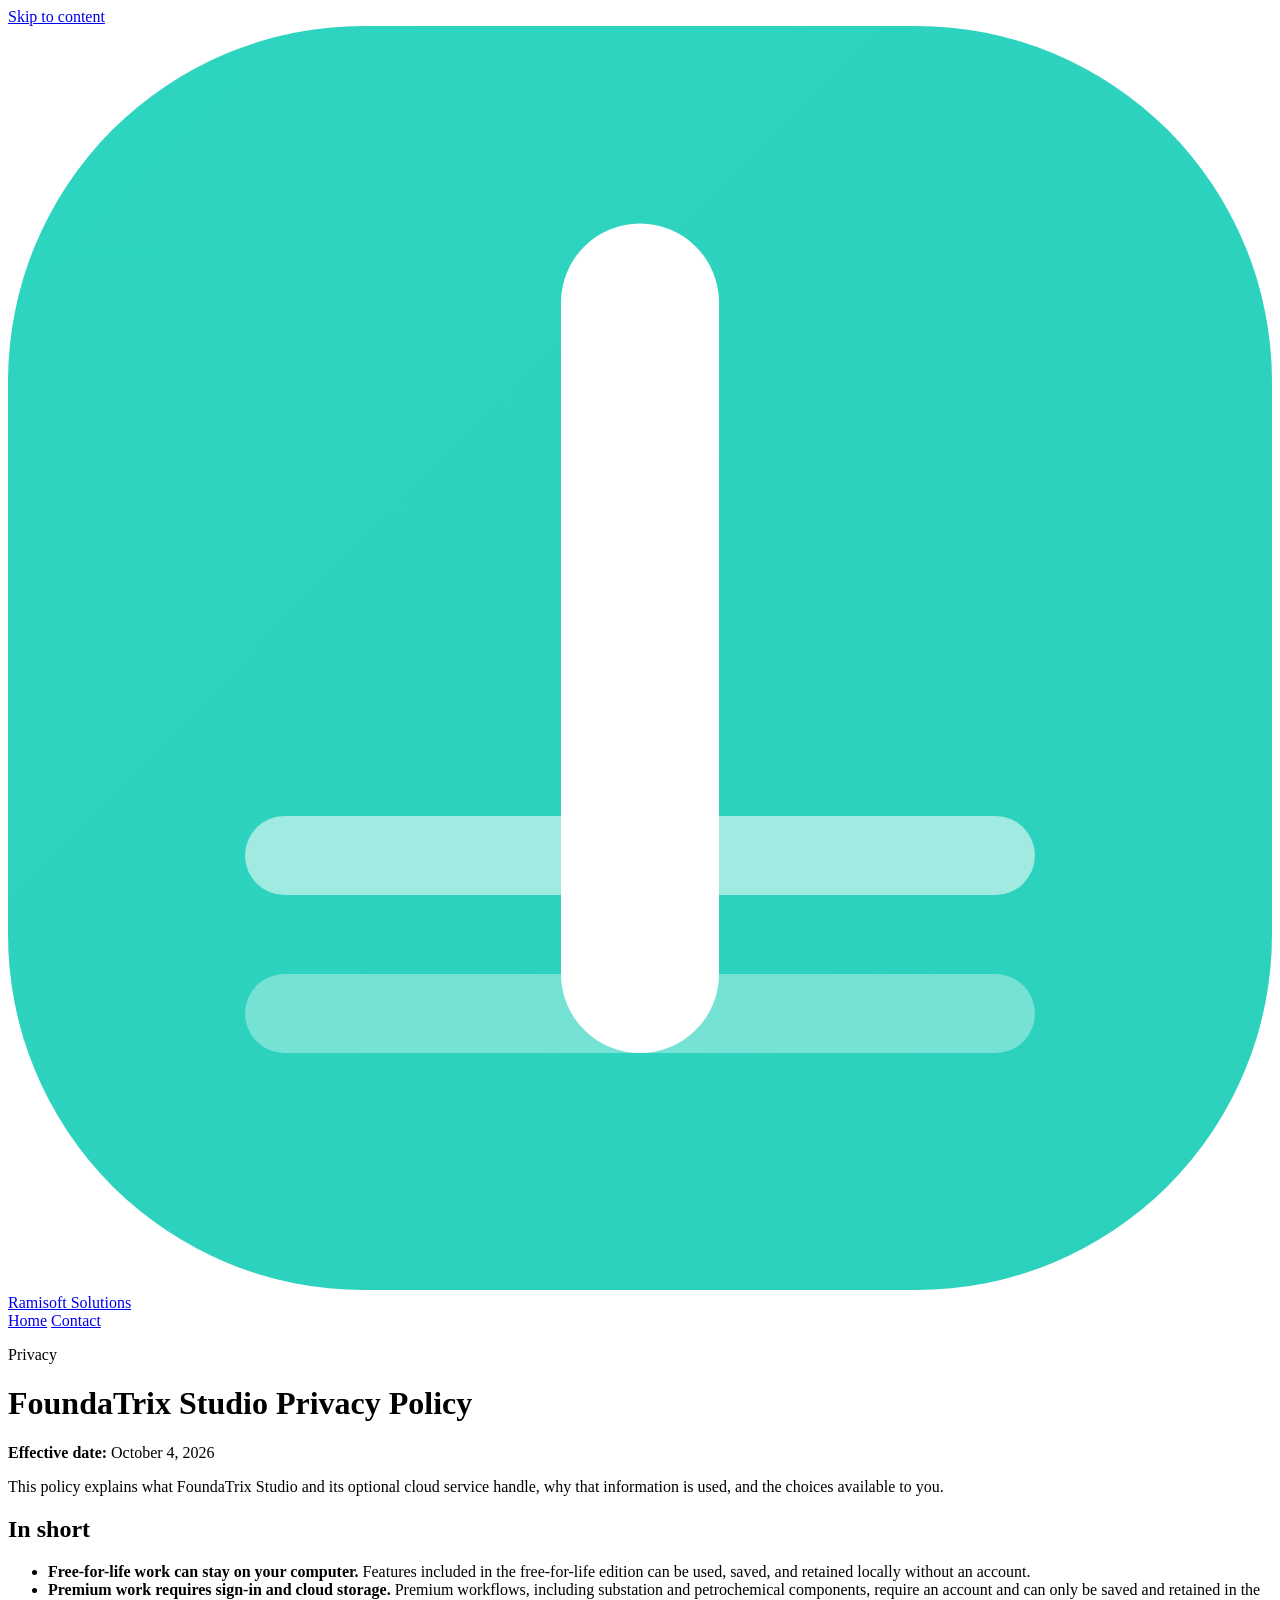
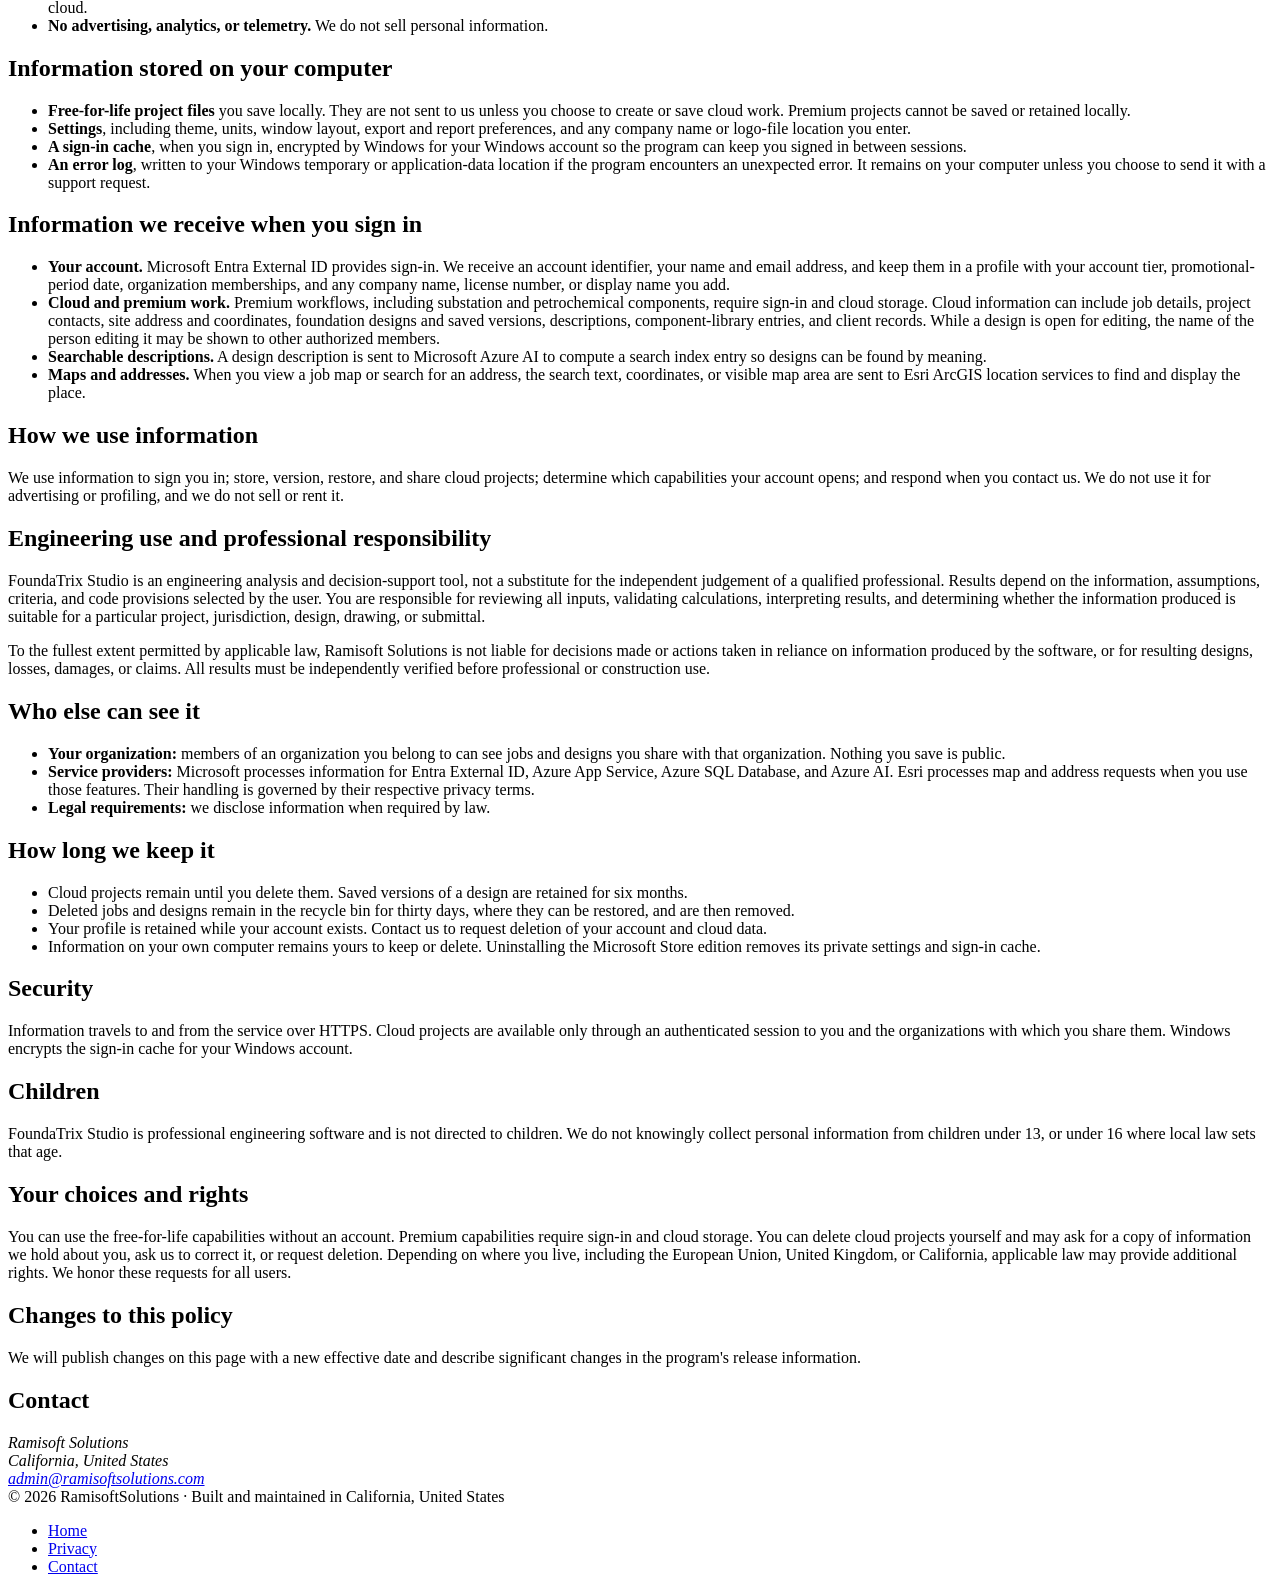
==== src/privacy/index.html @ 975eb9cc "Add FoundaTrix Studio privacy policy" ====
<!doctype html>
<html lang="en">
<head>
<meta charset="utf-8" />
<meta name="viewport" content="width=device-width, initial-scale=1" />
<title>FoundaTrix Studio Privacy Policy — Ramisoft Solutions</title>
<meta name="description" content="Privacy policy for FoundaTrix Studio, including local files, optional sign-in, cloud projects, maps, retention, and privacy rights." />
<meta property="og:type" content="website" />
<meta property="og:title" content="FoundaTrix Studio Privacy Policy" />
<meta property="og:description" content="How FoundaTrix Studio and its optional cloud service handle information." />
<meta property="og:url" content="https://www.ramisoftsolutions.com/privacy/" />
<meta name="theme-color" content="#0a0f1c" />
<link rel="icon" href="/favicon.svg" type="image/svg+xml" />
<link rel="stylesheet" href="/styles.css" />
</head>
<body>

<a class="visually-hidden" href="#main">Skip to content</a>

<header class="nav">
  <div class="container nav__inner">
    <a class="brand" href="/">
      <svg class="brand-mark" viewBox="0 0 32 32" role="img" aria-label="Ramisoft Solutions">
        <defs>
          <linearGradient id="privacyBrandGradient" x1="0" y1="0" x2="32" y2="32">
            <stop offset="0" stop-color="#2dd4bf" />
            <stop offset="1" stop-color="#0f766e" />
          </linearGradient>
        </defs>
        <rect width="32" height="32" rx="9" fill="url(#privacyBrandGradient)" />
        <rect x="14" y="5" width="4" height="21" rx="2" fill="#ffffff" />
        <rect x="6" y="20" width="20" height="2" rx="1" fill="#ffffff" opacity="0.55" />
        <rect x="6" y="24" width="20" height="2" rx="1" fill="#ffffff" opacity="0.35" />
      </svg>
      <span>Ramisoft Solutions</span>
    </a>
    <div class="nav__actions">
      <a class="btn btn--ghost btn--sm" href="/">Home</a>
      <a class="btn btn--primary btn--sm" href="mailto:admin@ramisoftsolutions.com">Contact</a>
    </div>
  </div>
</header>

<main id="main" class="legal-page">
  <div class="container legal-layout">
    <header class="legal-header">
      <p class="eyebrow">Privacy</p>
      <h1>FoundaTrix Studio Privacy Policy</h1>
      <p class="legal-effective"><strong>Effective date:</strong> October 4, 2026</p>
      <p class="lead">This policy explains what FoundaTrix Studio and its optional cloud service handle, why that information is used, and the choices available to you.</p>
    </header>

    <article class="legal-document">
      <section aria-labelledby="summary">
        <h2 id="summary">In short</h2>
        <ul>
          <li><strong>Free-for-life work can stay on your computer.</strong> Features included in the free-for-life edition can be used, saved, and retained locally without an account.</li>
          <li><strong>Premium work requires sign-in and cloud storage.</strong> Premium workflows, including substation and petrochemical components, require an account and can only be saved and retained in the cloud.</li>
          <li><strong>No advertising, analytics, or telemetry.</strong> We do not sell personal information.</li>
        </ul>
      </section>

      <section aria-labelledby="local-information">
        <h2 id="local-information">Information stored on your computer</h2>
        <ul>
          <li><strong>Free-for-life project files</strong> you save locally. They are not sent to us unless you choose to create or save cloud work. Premium projects cannot be saved or retained locally.</li>
          <li><strong>Settings</strong>, including theme, units, window layout, export and report preferences, and any company name or logo-file location you enter.</li>
          <li><strong>A sign-in cache</strong>, when you sign in, encrypted by Windows for your Windows account so the program can keep you signed in between sessions.</li>
          <li><strong>An error log</strong>, written to your Windows temporary or application-data location if the program encounters an unexpected error. It remains on your computer unless you choose to send it with a support request.</li>
        </ul>
      </section>

      <section aria-labelledby="cloud-information">
        <h2 id="cloud-information">Information we receive when you sign in</h2>
        <ul>
          <li><strong>Your account.</strong> Microsoft Entra External ID provides sign-in. We receive an account identifier, your name and email address, and keep them in a profile with your account tier, promotional-period date, organization memberships, and any company name, license number, or display name you add.</li>
          <li><strong>Cloud and premium work.</strong> Premium workflows, including substation and petrochemical components, require sign-in and cloud storage. Cloud information can include job details, project contacts, site address and coordinates, foundation designs and saved versions, descriptions, component-library entries, and client records. While a design is open for editing, the name of the person editing it may be shown to other authorized members.</li>
          <li><strong>Searchable descriptions.</strong> A design description is sent to Microsoft Azure AI to compute a search index entry so designs can be found by meaning.</li>
          <li><strong>Maps and addresses.</strong> When you view a job map or search for an address, the search text, coordinates, or visible map area are sent to Esri ArcGIS location services to find and display the place.</li>
        </ul>
      </section>

      <section aria-labelledby="use">
        <h2 id="use">How we use information</h2>
        <p>We use information to sign you in; store, version, restore, and share cloud projects; determine which capabilities your account opens; and respond when you contact us. We do not use it for advertising or profiling, and we do not sell or rent it.</p>
      </section>

      <section aria-labelledby="engineering-responsibility">
        <h2 id="engineering-responsibility">Engineering use and professional responsibility</h2>
        <p>FoundaTrix Studio is an engineering analysis and decision-support tool, not a substitute for the independent judgement of a qualified professional. Results depend on the information, assumptions, criteria, and code provisions selected by the user. You are responsible for reviewing all inputs, validating calculations, interpreting results, and determining whether the information produced is suitable for a particular project, jurisdiction, design, drawing, or submittal.</p>
        <p>To the fullest extent permitted by applicable law, Ramisoft Solutions is not liable for decisions made or actions taken in reliance on information produced by the software, or for resulting designs, losses, damages, or claims. All results must be independently verified before professional or construction use.</p>
      </section>

      <section aria-labelledby="sharing">
        <h2 id="sharing">Who else can see it</h2>
        <ul>
          <li><strong>Your organization:</strong> members of an organization you belong to can see jobs and designs you share with that organization. Nothing you save is public.</li>
          <li><strong>Service providers:</strong> Microsoft processes information for Entra External ID, Azure App Service, Azure SQL Database, and Azure AI. Esri processes map and address requests when you use those features. Their handling is governed by their respective privacy terms.</li>
          <li><strong>Legal requirements:</strong> we disclose information when required by law.</li>
        </ul>
      </section>

      <section aria-labelledby="retention">
        <h2 id="retention">How long we keep it</h2>
        <ul>
          <li>Cloud projects remain until you delete them. Saved versions of a design are retained for six months.</li>
          <li>Deleted jobs and designs remain in the recycle bin for thirty days, where they can be restored, and are then removed.</li>
          <li>Your profile is retained while your account exists. Contact us to request deletion of your account and cloud data.</li>
          <li>Information on your own computer remains yours to keep or delete. Uninstalling the Microsoft Store edition removes its private settings and sign-in cache.</li>
        </ul>
      </section>

      <section aria-labelledby="security">
        <h2 id="security">Security</h2>
        <p>Information travels to and from the service over HTTPS. Cloud projects are available only through an authenticated session to you and the organizations with which you share them. Windows encrypts the sign-in cache for your Windows account.</p>
      </section>

      <section aria-labelledby="children">
        <h2 id="children">Children</h2>
        <p>FoundaTrix Studio is professional engineering software and is not directed to children. We do not knowingly collect personal information from children under 13, or under 16 where local law sets that age.</p>
      </section>

      <section aria-labelledby="rights">
        <h2 id="rights">Your choices and rights</h2>
        <p>You can use the free-for-life capabilities without an account. Premium capabilities require sign-in and cloud storage. You can delete cloud projects yourself and may ask for a copy of information we hold about you, ask us to correct it, or request deletion. Depending on where you live, including the European Union, United Kingdom, or California, applicable law may provide additional rights. We honor these requests for all users.</p>
      </section>

      <section aria-labelledby="changes">
        <h2 id="changes">Changes to this policy</h2>
        <p>We will publish changes on this page with a new effective date and describe significant changes in the program's release information.</p>
      </section>

      <section aria-labelledby="contact">
        <h2 id="contact">Contact</h2>
        <address>
          Ramisoft Solutions<br />
          California, United States<br />
          <a href="mailto:admin@ramisoftsolutions.com">admin@ramisoftsolutions.com</a>
        </address>
      </section>
    </article>
  </div>
</main>

<footer>
  <div class="container footer__inner">
    <span>&copy; 2026 RamisoftSolutions &middot; Built and maintained in California, United States</span>
    <ul class="footer__links">
      <li><a href="/">Home</a></li>
      <li><a href="/privacy/" aria-current="page">Privacy</a></li>
      <li><a href="mailto:admin@ramisoftsolutions.com">Contact</a></li>
    </ul>
  </div>
</footer>

</body>
</html>
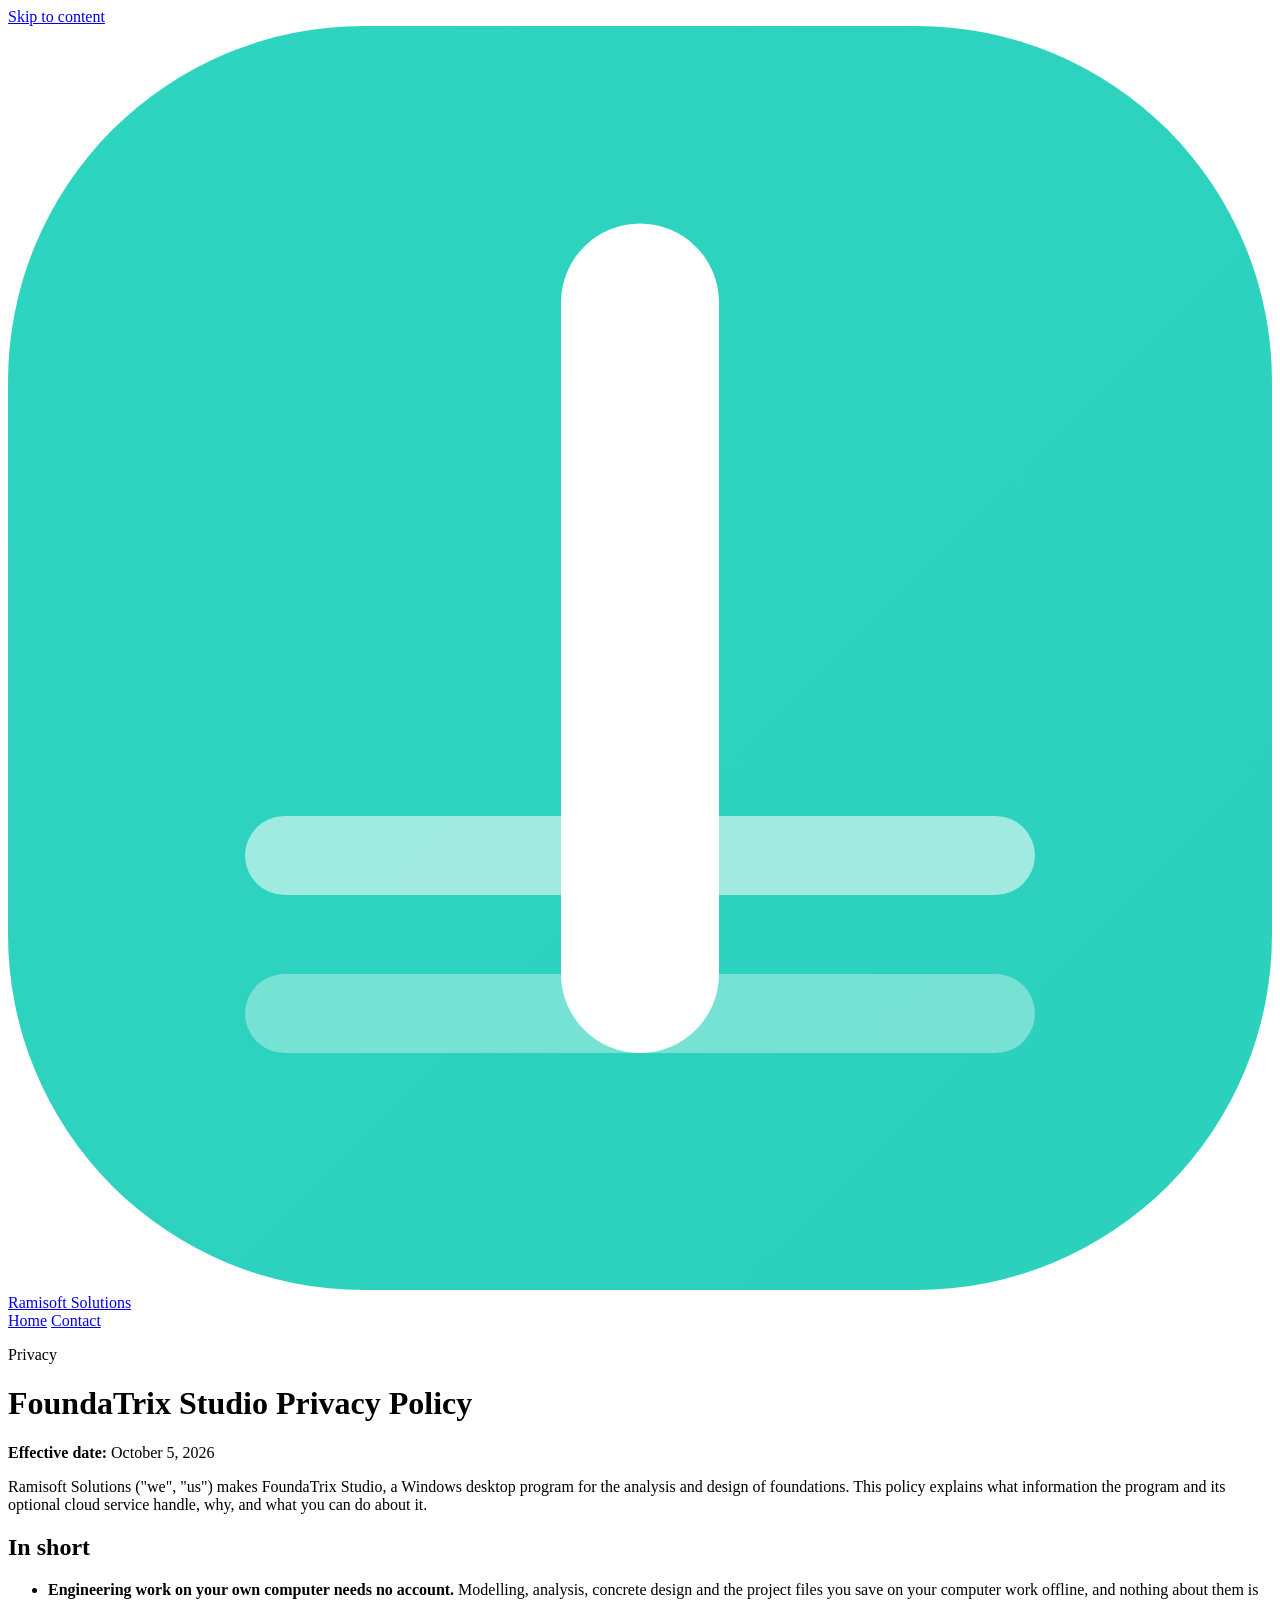
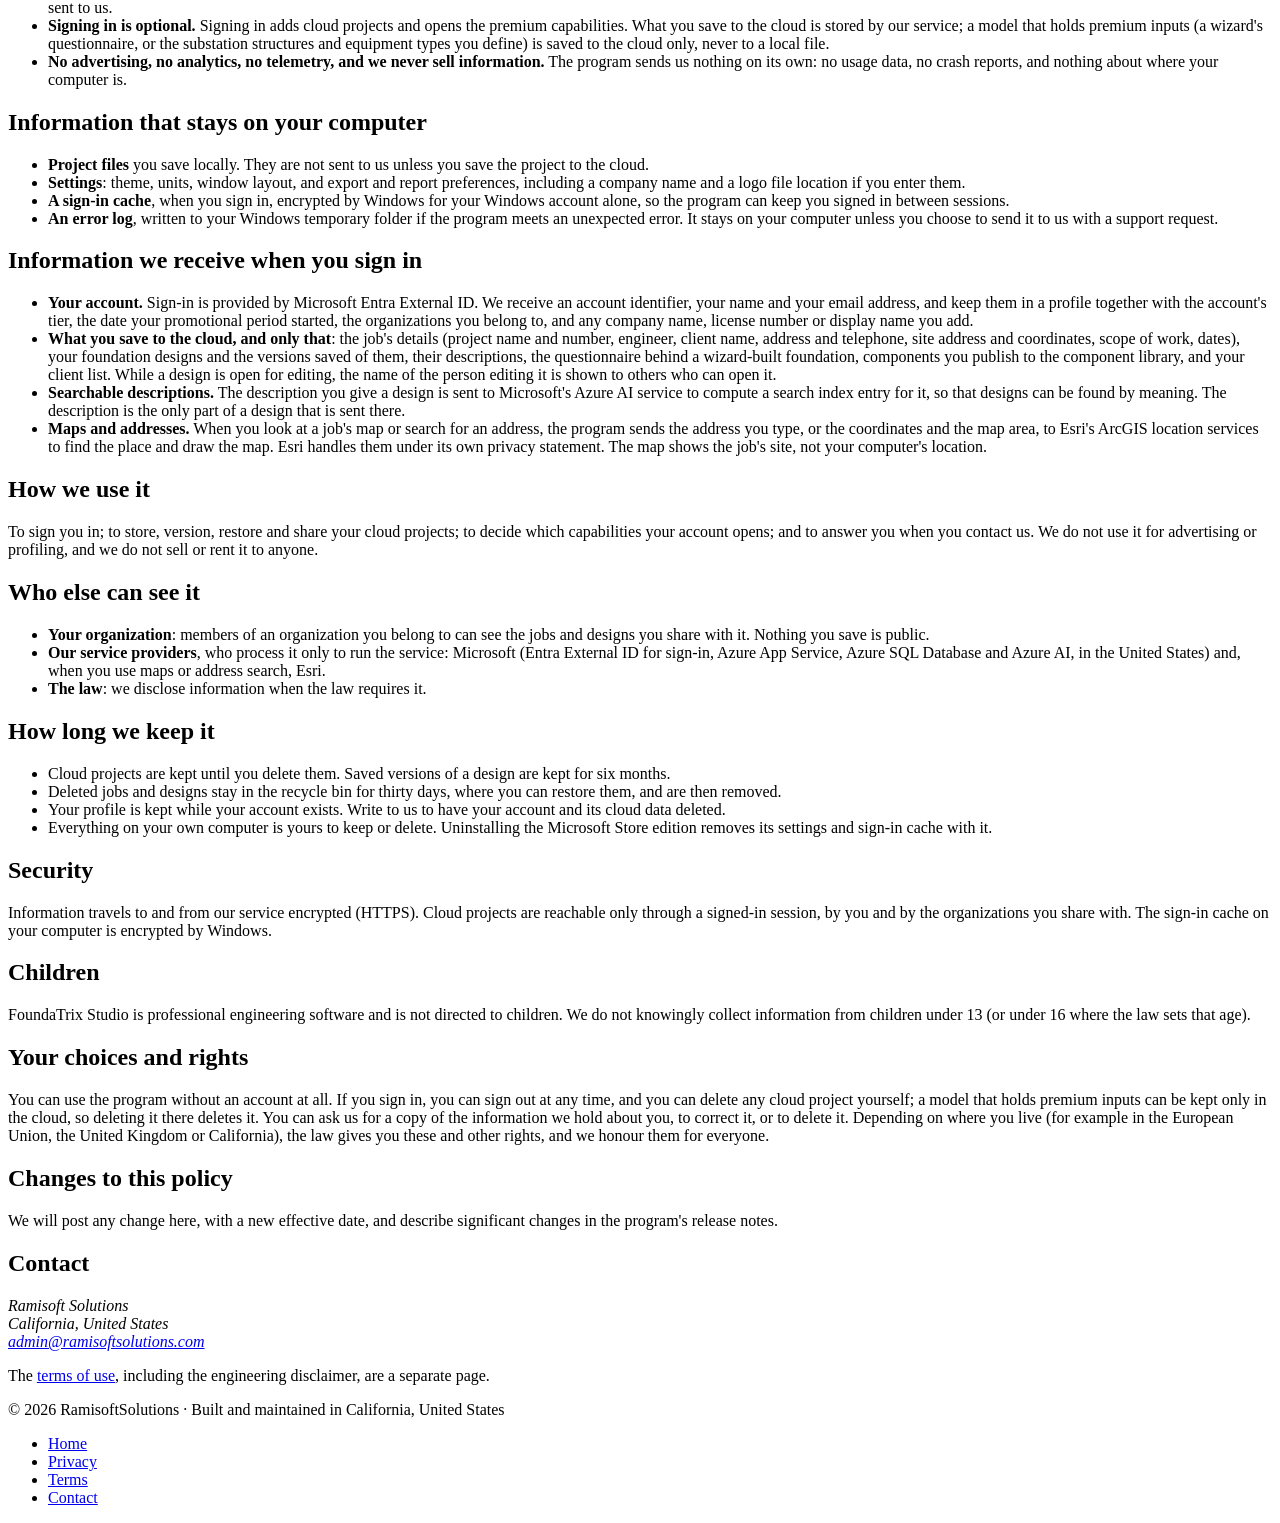
==== commit f89d360a: "Privacy policy 1.113 and terms of use" ====
--- a/src/privacy/index.html
+++ b/src/privacy/index.html
@@ -4,7 +4,7 @@
 <meta charset="utf-8" />
 <meta name="viewport" content="width=device-width, initial-scale=1" />
 <title>FoundaTrix Studio Privacy Policy — Ramisoft Solutions</title>
-<meta name="description" content="Privacy policy for FoundaTrix Studio, including local files, optional sign-in, cloud projects, maps, retention, and privacy rights." />
+<meta name="description" content="Privacy policy for FoundaTrix Studio: what stays on your computer, what the cloud receives when you sign in, maps, retention, and your rights." />
 <meta property="og:type" content="website" />
 <meta property="og:title" content="FoundaTrix Studio Privacy Policy" />
 <meta property="og:description" content="How FoundaTrix Studio and its optional cloud service handle information." />
@@ -46,88 +46,82 @@
     <header class="legal-header">
       <p class="eyebrow">Privacy</p>
       <h1>FoundaTrix Studio Privacy Policy</h1>
-      <p class="legal-effective"><strong>Effective date:</strong> October 4, 2026</p>
-      <p class="lead">This policy explains what FoundaTrix Studio and its optional cloud service handle, why that information is used, and the choices available to you.</p>
+      <p class="legal-effective"><strong>Effective date:</strong> October 5, 2026</p>
+      <p class="lead">Ramisoft Solutions ("we", "us") makes FoundaTrix Studio, a Windows desktop program for the analysis and design of foundations. This policy explains what information the program and its optional cloud service handle, why, and what you can do about it.</p>
     </header>
 
     <article class="legal-document">
       <section aria-labelledby="summary">
         <h2 id="summary">In short</h2>
         <ul>
-          <li><strong>Free-for-life work can stay on your computer.</strong> Features included in the free-for-life edition can be used, saved, and retained locally without an account.</li>
-          <li><strong>Premium work requires sign-in and cloud storage.</strong> Premium workflows, including substation and petrochemical components, require an account and can only be saved and retained in the cloud.</li>
-          <li><strong>No advertising, analytics, or telemetry.</strong> We do not sell personal information.</li>
+          <li><strong>Engineering work on your own computer needs no account.</strong> Modelling, analysis, concrete design and the project files you save on your computer work offline, and nothing about them is sent to us.</li>
+          <li><strong>Signing in is optional.</strong> Signing in adds cloud projects and opens the premium capabilities. What you save to the cloud is stored by our service; a model that holds premium inputs (a wizard's questionnaire, or the substation structures and equipment types you define) is saved to the cloud only, never to a local file.</li>
+          <li><strong>No advertising, no analytics, no telemetry, and we never sell information.</strong> The program sends us nothing on its own: no usage data, no crash reports, and nothing about where your computer is.</li>
         </ul>
       </section>
 
       <section aria-labelledby="local-information">
-        <h2 id="local-information">Information stored on your computer</h2>
+        <h2 id="local-information">Information that stays on your computer</h2>
         <ul>
-          <li><strong>Free-for-life project files</strong> you save locally. They are not sent to us unless you choose to create or save cloud work. Premium projects cannot be saved or retained locally.</li>
-          <li><strong>Settings</strong>, including theme, units, window layout, export and report preferences, and any company name or logo-file location you enter.</li>
-          <li><strong>A sign-in cache</strong>, when you sign in, encrypted by Windows for your Windows account so the program can keep you signed in between sessions.</li>
-          <li><strong>An error log</strong>, written to your Windows temporary or application-data location if the program encounters an unexpected error. It remains on your computer unless you choose to send it with a support request.</li>
+          <li><strong>Project files</strong> you save locally. They are not sent to us unless you save the project to the cloud.</li>
+          <li><strong>Settings</strong>: theme, units, window layout, and export and report preferences, including a company name and a logo file location if you enter them.</li>
+          <li><strong>A sign-in cache</strong>, when you sign in, encrypted by Windows for your Windows account alone, so the program can keep you signed in between sessions.</li>
+          <li><strong>An error log</strong>, written to your Windows temporary folder if the program meets an unexpected error. It stays on your computer unless you choose to send it to us with a support request.</li>
         </ul>
       </section>
 
       <section aria-labelledby="cloud-information">
         <h2 id="cloud-information">Information we receive when you sign in</h2>
         <ul>
-          <li><strong>Your account.</strong> Microsoft Entra External ID provides sign-in. We receive an account identifier, your name and email address, and keep them in a profile with your account tier, promotional-period date, organization memberships, and any company name, license number, or display name you add.</li>
-          <li><strong>Cloud and premium work.</strong> Premium workflows, including substation and petrochemical components, require sign-in and cloud storage. Cloud information can include job details, project contacts, site address and coordinates, foundation designs and saved versions, descriptions, component-library entries, and client records. While a design is open for editing, the name of the person editing it may be shown to other authorized members.</li>
-          <li><strong>Searchable descriptions.</strong> A design description is sent to Microsoft Azure AI to compute a search index entry so designs can be found by meaning.</li>
-          <li><strong>Maps and addresses.</strong> When you view a job map or search for an address, the search text, coordinates, or visible map area are sent to Esri ArcGIS location services to find and display the place.</li>
+          <li><strong>Your account.</strong> Sign-in is provided by Microsoft Entra External ID. We receive an account identifier, your name and your email address, and keep them in a profile together with the account's tier, the date your promotional period started, the organizations you belong to, and any company name, license number or display name you add.</li>
+          <li><strong>What you save to the cloud, and only that</strong>: the job's details (project name and number, engineer, client name, address and telephone, site address and coordinates, scope of work, dates), your foundation designs and the versions saved of them, their descriptions, the questionnaire behind a wizard-built foundation, components you publish to the component library, and your client list. While a design is open for editing, the name of the person editing it is shown to others who can open it.</li>
+          <li><strong>Searchable descriptions.</strong> The description you give a design is sent to Microsoft's Azure AI service to compute a search index entry for it, so that designs can be found by meaning. The description is the only part of a design that is sent there.</li>
+          <li><strong>Maps and addresses.</strong> When you look at a job's map or search for an address, the program sends the address you type, or the coordinates and the map area, to Esri's ArcGIS location services to find the place and draw the map. Esri handles them under its own privacy statement. The map shows the job's site, not your computer's location.</li>
         </ul>
       </section>
 
       <section aria-labelledby="use">
-        <h2 id="use">How we use information</h2>
-        <p>We use information to sign you in; store, version, restore, and share cloud projects; determine which capabilities your account opens; and respond when you contact us. We do not use it for advertising or profiling, and we do not sell or rent it.</p>
-      </section>
-
-      <section aria-labelledby="engineering-responsibility">
-        <h2 id="engineering-responsibility">Engineering use and professional responsibility</h2>
-        <p>FoundaTrix Studio is an engineering analysis and decision-support tool, not a substitute for the independent judgement of a qualified professional. Results depend on the information, assumptions, criteria, and code provisions selected by the user. You are responsible for reviewing all inputs, validating calculations, interpreting results, and determining whether the information produced is suitable for a particular project, jurisdiction, design, drawing, or submittal.</p>
-        <p>To the fullest extent permitted by applicable law, Ramisoft Solutions is not liable for decisions made or actions taken in reliance on information produced by the software, or for resulting designs, losses, damages, or claims. All results must be independently verified before professional or construction use.</p>
+        <h2 id="use">How we use it</h2>
+        <p>To sign you in; to store, version, restore and share your cloud projects; to decide which capabilities your account opens; and to answer you when you contact us. We do not use it for advertising or profiling, and we do not sell or rent it to anyone.</p>
       </section>
 
       <section aria-labelledby="sharing">
         <h2 id="sharing">Who else can see it</h2>
         <ul>
-          <li><strong>Your organization:</strong> members of an organization you belong to can see jobs and designs you share with that organization. Nothing you save is public.</li>
-          <li><strong>Service providers:</strong> Microsoft processes information for Entra External ID, Azure App Service, Azure SQL Database, and Azure AI. Esri processes map and address requests when you use those features. Their handling is governed by their respective privacy terms.</li>
-          <li><strong>Legal requirements:</strong> we disclose information when required by law.</li>
+          <li><strong>Your organization</strong>: members of an organization you belong to can see the jobs and designs you share with it. Nothing you save is public.</li>
+          <li><strong>Our service providers</strong>, who process it only to run the service: Microsoft (Entra External ID for sign-in, Azure App Service, Azure SQL Database and Azure AI, in the United States) and, when you use maps or address search, Esri.</li>
+          <li><strong>The law</strong>: we disclose information when the law requires it.</li>
         </ul>
       </section>
 
       <section aria-labelledby="retention">
         <h2 id="retention">How long we keep it</h2>
         <ul>
-          <li>Cloud projects remain until you delete them. Saved versions of a design are retained for six months.</li>
-          <li>Deleted jobs and designs remain in the recycle bin for thirty days, where they can be restored, and are then removed.</li>
-          <li>Your profile is retained while your account exists. Contact us to request deletion of your account and cloud data.</li>
-          <li>Information on your own computer remains yours to keep or delete. Uninstalling the Microsoft Store edition removes its private settings and sign-in cache.</li>
+          <li>Cloud projects are kept until you delete them. Saved versions of a design are kept for six months.</li>
+          <li>Deleted jobs and designs stay in the recycle bin for thirty days, where you can restore them, and are then removed.</li>
+          <li>Your profile is kept while your account exists. Write to us to have your account and its cloud data deleted.</li>
+          <li>Everything on your own computer is yours to keep or delete. Uninstalling the Microsoft Store edition removes its settings and sign-in cache with it.</li>
         </ul>
       </section>
 
       <section aria-labelledby="security">
         <h2 id="security">Security</h2>
-        <p>Information travels to and from the service over HTTPS. Cloud projects are available only through an authenticated session to you and the organizations with which you share them. Windows encrypts the sign-in cache for your Windows account.</p>
+        <p>Information travels to and from our service encrypted (HTTPS). Cloud projects are reachable only through a signed-in session, by you and by the organizations you share with. The sign-in cache on your computer is encrypted by Windows.</p>
       </section>
 
       <section aria-labelledby="children">
         <h2 id="children">Children</h2>
-        <p>FoundaTrix Studio is professional engineering software and is not directed to children. We do not knowingly collect personal information from children under 13, or under 16 where local law sets that age.</p>
+        <p>FoundaTrix Studio is professional engineering software and is not directed to children. We do not knowingly collect information from children under 13 (or under 16 where the law sets that age).</p>
       </section>
 
       <section aria-labelledby="rights">
         <h2 id="rights">Your choices and rights</h2>
-        <p>You can use the free-for-life capabilities without an account. Premium capabilities require sign-in and cloud storage. You can delete cloud projects yourself and may ask for a copy of information we hold about you, ask us to correct it, or request deletion. Depending on where you live, including the European Union, United Kingdom, or California, applicable law may provide additional rights. We honor these requests for all users.</p>
+        <p>You can use the program without an account at all. If you sign in, you can sign out at any time, and you can delete any cloud project yourself; a model that holds premium inputs can be kept only in the cloud, so deleting it there deletes it. You can ask us for a copy of the information we hold about you, to correct it, or to delete it. Depending on where you live (for example in the European Union, the United Kingdom or California), the law gives you these and other rights, and we honour them for everyone.</p>
       </section>
 
       <section aria-labelledby="changes">
         <h2 id="changes">Changes to this policy</h2>
-        <p>We will publish changes on this page with a new effective date and describe significant changes in the program's release information.</p>
+        <p>We will post any change here, with a new effective date, and describe significant changes in the program's release notes.</p>
       </section>
 
       <section aria-labelledby="contact">
@@ -137,6 +131,7 @@
           California, United States<br />
           <a href="mailto:admin@ramisoftsolutions.com">admin@ramisoftsolutions.com</a>
         </address>
+        <p>The <a href="/terms/">terms of use</a>, including the engineering disclaimer, are a separate page.</p>
       </section>
     </article>
   </div>
@@ -148,6 +143,7 @@
     <ul class="footer__links">
       <li><a href="/">Home</a></li>
       <li><a href="/privacy/" aria-current="page">Privacy</a></li>
+      <li><a href="/terms/">Terms</a></li>
       <li><a href="mailto:admin@ramisoftsolutions.com">Contact</a></li>
     </ul>
   </div>
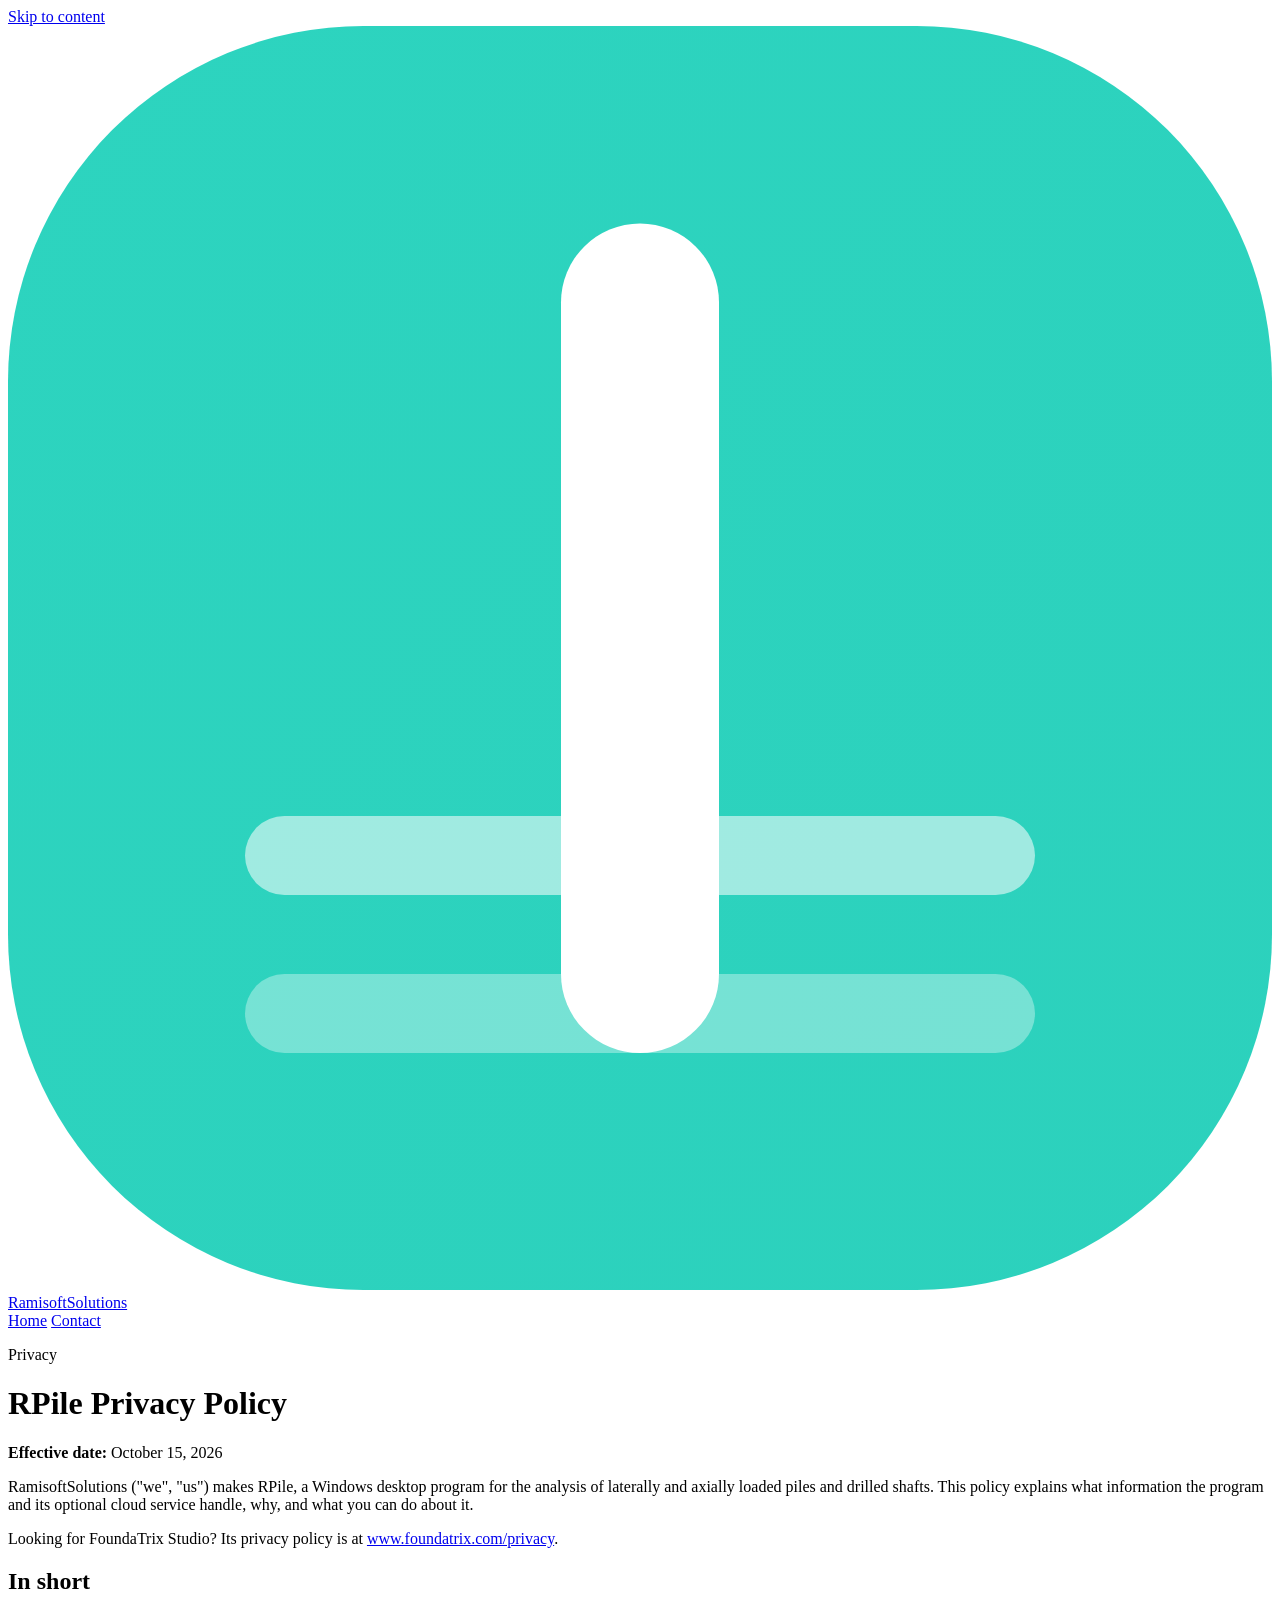
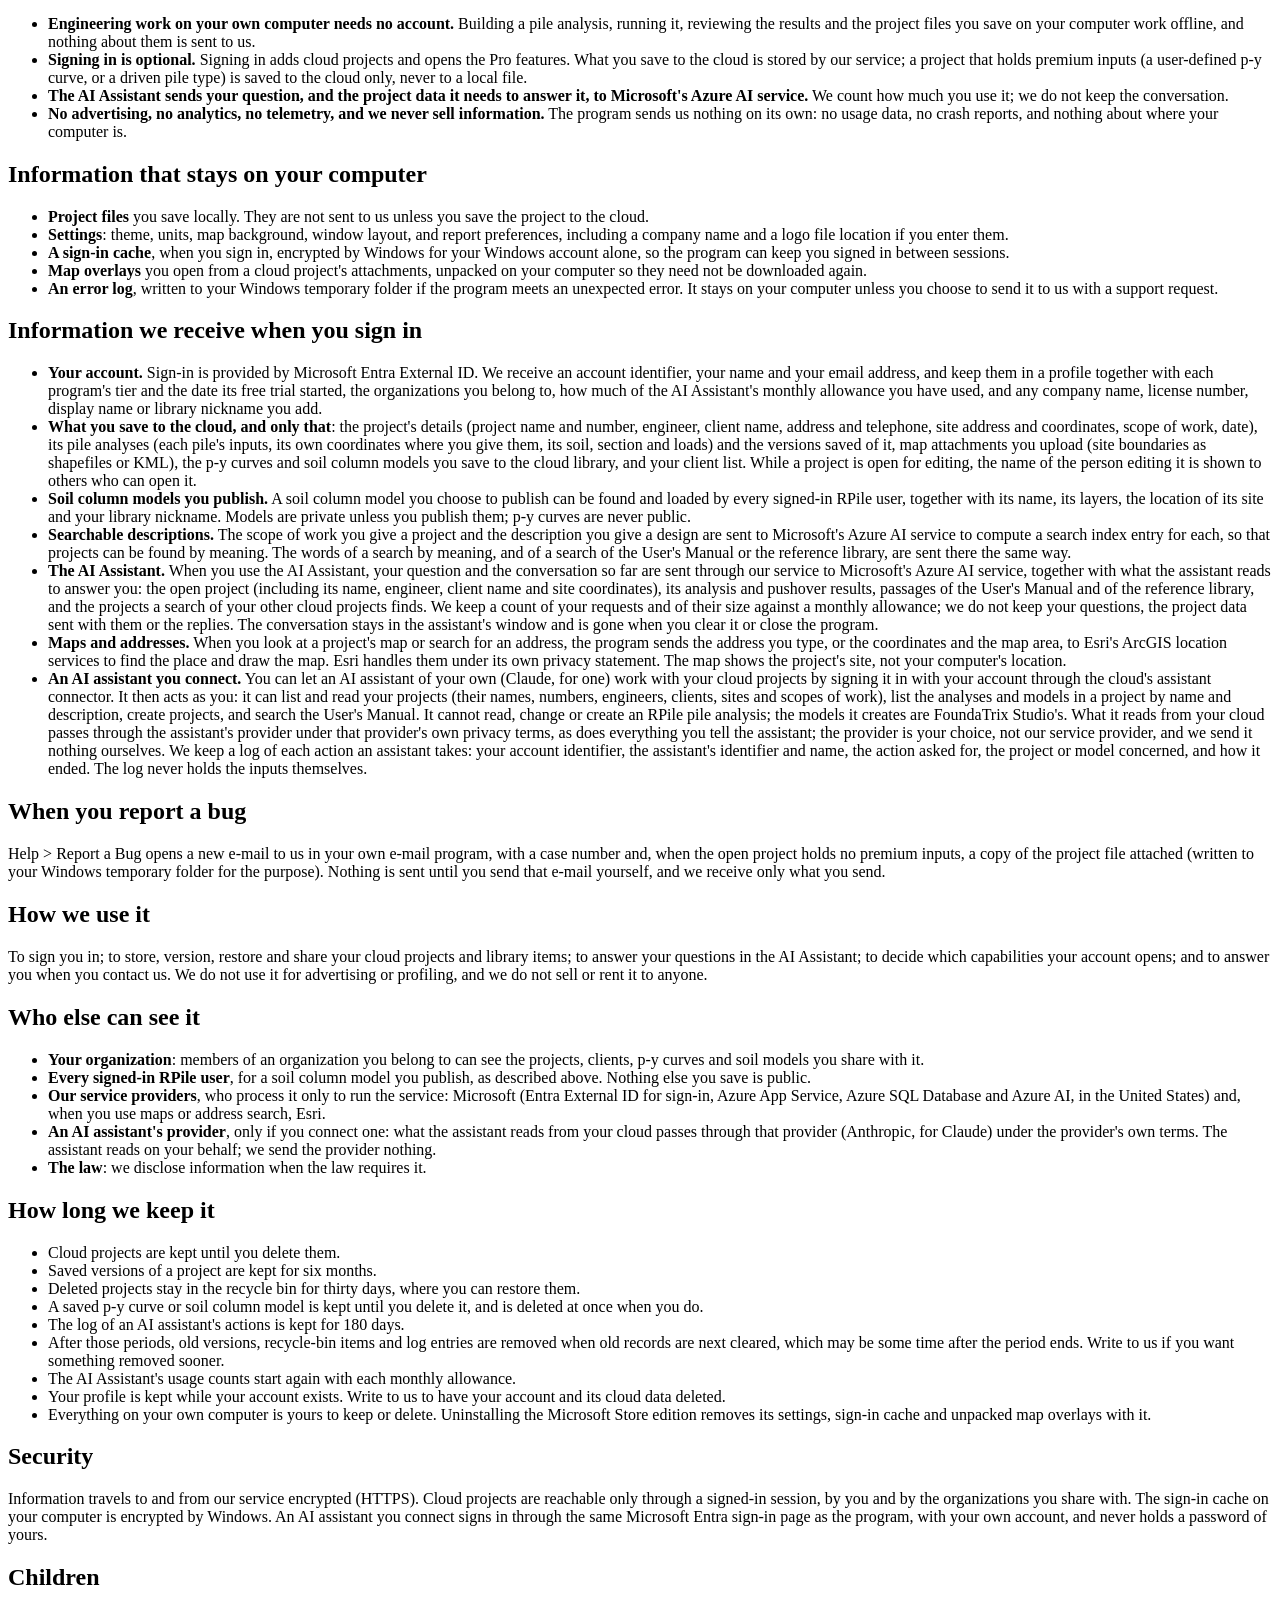
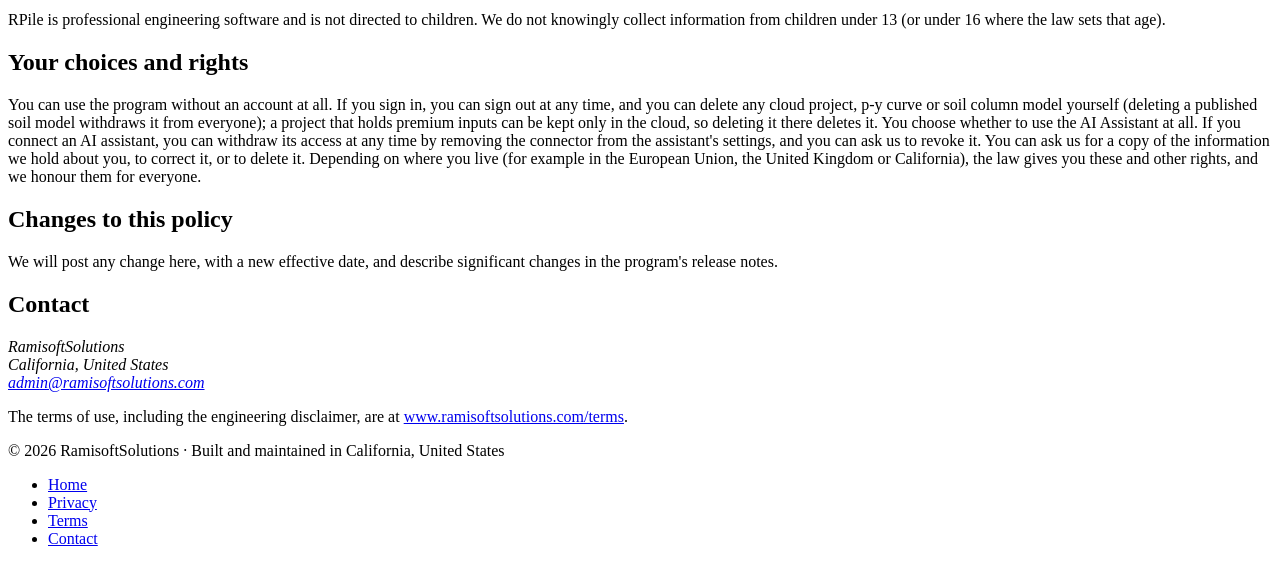
==== commit d5479236: "Privacy policy and terms of use: RPile's FoundaTrix Studio's moved to www.foundatrix.com on 2026-10-" ====
--- a/src/privacy/index.html
+++ b/src/privacy/index.html
@@ -3,11 +3,11 @@
 <head>
 <meta charset="utf-8" />
 <meta name="viewport" content="width=device-width, initial-scale=1" />
-<title>FoundaTrix Studio Privacy Policy — Ramisoft Solutions</title>
-<meta name="description" content="Privacy policy for FoundaTrix Studio: what stays on your computer, what the cloud receives when you sign in, maps, retention, and your rights." />
+<title>RPile Privacy Policy — RamisoftSolutions</title>
+<meta name="description" content="Privacy policy for RPile: what stays on your computer, what the cloud receives when you sign in, the AI Assistant, maps, retention, and your rights." />
 <meta property="og:type" content="website" />
-<meta property="og:title" content="FoundaTrix Studio Privacy Policy" />
-<meta property="og:description" content="How FoundaTrix Studio and its optional cloud service handle information." />
+<meta property="og:title" content="RPile Privacy Policy" />
+<meta property="og:description" content="How RPile and its optional cloud service handle information." />
 <meta property="og:url" content="https://www.ramisoftsolutions.com/privacy/" />
 <meta name="theme-color" content="#0a0f1c" />
 <link rel="icon" href="/favicon.svg" type="image/svg+xml" />
@@ -20,7 +20,7 @@
 <header class="nav">
   <div class="container nav__inner">
     <a class="brand" href="/">
-      <svg class="brand-mark" viewBox="0 0 32 32" role="img" aria-label="Ramisoft Solutions">
+      <svg class="brand-mark" viewBox="0 0 32 32" role="img" aria-label="RamisoftSolutions">
         <defs>
           <linearGradient id="privacyBrandGradient" x1="0" y1="0" x2="32" y2="32">
             <stop offset="0" stop-color="#2dd4bf" />
@@ -32,7 +32,7 @@
         <rect x="6" y="20" width="20" height="2" rx="1" fill="#ffffff" opacity="0.55" />
         <rect x="6" y="24" width="20" height="2" rx="1" fill="#ffffff" opacity="0.35" />
       </svg>
-      <span>Ramisoft Solutions</span>
+      <span>RamisoftSolutions</span>
     </a>
     <div class="nav__actions">
       <a class="btn btn--ghost btn--sm" href="/">Home</a>
@@ -45,17 +45,19 @@
   <div class="container legal-layout">
     <header class="legal-header">
       <p class="eyebrow">Privacy</p>
-      <h1>FoundaTrix Studio Privacy Policy</h1>
-      <p class="legal-effective"><strong>Effective date:</strong> October 5, 2026</p>
-      <p class="lead">Ramisoft Solutions ("we", "us") makes FoundaTrix Studio, a Windows desktop program for the analysis and design of foundations. This policy explains what information the program and its optional cloud service handle, why, and what you can do about it.</p>
+      <h1>RPile Privacy Policy</h1>
+      <p class="legal-effective"><strong>Effective date:</strong> October 15, 2026</p>
+      <p class="lead">RamisoftSolutions ("we", "us") makes RPile, a Windows desktop program for the analysis of laterally and axially loaded piles and drilled shafts. This policy explains what information the program and its optional cloud service handle, why, and what you can do about it.</p>
+      <p>Looking for FoundaTrix Studio? Its privacy policy is at <a href="https://www.foundatrix.com/privacy/">www.foundatrix.com/privacy</a>.</p>
     </header>
 
     <article class="legal-document">
       <section aria-labelledby="summary">
         <h2 id="summary">In short</h2>
         <ul>
-          <li><strong>Engineering work on your own computer needs no account.</strong> Modelling, analysis, concrete design and the project files you save on your computer work offline, and nothing about them is sent to us.</li>
-          <li><strong>Signing in is optional.</strong> Signing in adds cloud projects and opens the premium capabilities. What you save to the cloud is stored by our service; a model that holds premium inputs (a wizard's questionnaire, or the substation structures and equipment types you define) is saved to the cloud only, never to a local file.</li>
+          <li><strong>Engineering work on your own computer needs no account.</strong> Building a pile analysis, running it, reviewing the results and the project files you save on your computer work offline, and nothing about them is sent to us.</li>
+          <li><strong>Signing in is optional.</strong> Signing in adds cloud projects and opens the Pro features. What you save to the cloud is stored by our service; a project that holds premium inputs (a user-defined p-y curve, or a driven pile type) is saved to the cloud only, never to a local file.</li>
+          <li><strong>The AI Assistant sends your question, and the project data it needs to answer it, to Microsoft's Azure AI service.</strong> We count how much you use it; we do not keep the conversation.</li>
           <li><strong>No advertising, no analytics, no telemetry, and we never sell information.</strong> The program sends us nothing on its own: no usage data, no crash reports, and nothing about where your computer is.</li>
         </ul>
       </section>
@@ -64,32 +66,43 @@
         <h2 id="local-information">Information that stays on your computer</h2>
         <ul>
           <li><strong>Project files</strong> you save locally. They are not sent to us unless you save the project to the cloud.</li>
-          <li><strong>Settings</strong>: theme, units, window layout, and export and report preferences, including a company name and a logo file location if you enter them.</li>
+          <li><strong>Settings</strong>: theme, units, map background, window layout, and report preferences, including a company name and a logo file location if you enter them.</li>
           <li><strong>A sign-in cache</strong>, when you sign in, encrypted by Windows for your Windows account alone, so the program can keep you signed in between sessions.</li>
+          <li><strong>Map overlays</strong> you open from a cloud project's attachments, unpacked on your computer so they need not be downloaded again.</li>
           <li><strong>An error log</strong>, written to your Windows temporary folder if the program meets an unexpected error. It stays on your computer unless you choose to send it to us with a support request.</li>
         </ul>
       </section>
 
-      <section aria-labelledby="cloud-information">
-        <h2 id="cloud-information">Information we receive when you sign in</h2>
+      <section aria-labelledby="signed-in">
+        <h2 id="signed-in">Information we receive when you sign in</h2>
         <ul>
-          <li><strong>Your account.</strong> Sign-in is provided by Microsoft Entra External ID. We receive an account identifier, your name and your email address, and keep them in a profile together with the account's tier, the date your promotional period started, the organizations you belong to, and any company name, license number or display name you add.</li>
-          <li><strong>What you save to the cloud, and only that</strong>: the job's details (project name and number, engineer, client name, address and telephone, site address and coordinates, scope of work, dates), your foundation designs and the versions saved of them, their descriptions, the questionnaire behind a wizard-built foundation, components you publish to the component library, and your client list. While a design is open for editing, the name of the person editing it is shown to others who can open it.</li>
-          <li><strong>Searchable descriptions.</strong> The description you give a design is sent to Microsoft's Azure AI service to compute a search index entry for it, so that designs can be found by meaning. The description is the only part of a design that is sent there.</li>
-          <li><strong>Maps and addresses.</strong> When you look at a job's map or search for an address, the program sends the address you type, or the coordinates and the map area, to Esri's ArcGIS location services to find the place and draw the map. Esri handles them under its own privacy statement. The map shows the job's site, not your computer's location.</li>
+          <li><strong>Your account.</strong> Sign-in is provided by Microsoft Entra External ID. We receive an account identifier, your name and your email address, and keep them in a profile together with each program's tier and the date its free trial started, the organizations you belong to, how much of the AI Assistant's monthly allowance you have used, and any company name, license number, display name or library nickname you add.</li>
+          <li><strong>What you save to the cloud, and only that</strong>: the project's details (project name and number, engineer, client name, address and telephone, site address and coordinates, scope of work, date), its pile analyses (each pile's inputs, its own coordinates where you give them, its soil, section and loads) and the versions saved of it, map attachments you upload (site boundaries as shapefiles or KML), the p-y curves and soil column models you save to the cloud library, and your client list. While a project is open for editing, the name of the person editing it is shown to others who can open it.</li>
+          <li><strong>Soil column models you publish.</strong> A soil column model you choose to publish can be found and loaded by every signed-in RPile user, together with its name, its layers, the location of its site and your library nickname. Models are private unless you publish them; p-y curves are never public.</li>
+          <li><strong>Searchable descriptions.</strong> The scope of work you give a project and the description you give a design are sent to Microsoft's Azure AI service to compute a search index entry for each, so that projects can be found by meaning. The words of a search by meaning, and of a search of the User's Manual or the reference library, are sent there the same way.</li>
+          <li><strong>The AI Assistant.</strong> When you use the AI Assistant, your question and the conversation so far are sent through our service to Microsoft's Azure AI service, together with what the assistant reads to answer you: the open project (including its name, engineer, client name and site coordinates), its analysis and pushover results, passages of the User's Manual and of the reference library, and the projects a search of your other cloud projects finds. We keep a count of your requests and of their size against a monthly allowance; we do not keep your questions, the project data sent with them or the replies. The conversation stays in the assistant's window and is gone when you clear it or close the program.</li>
+          <li><strong>Maps and addresses.</strong> When you look at a project's map or search for an address, the program sends the address you type, or the coordinates and the map area, to Esri's ArcGIS location services to find the place and draw the map. Esri handles them under its own privacy statement. The map shows the project's site, not your computer's location.</li>
+          <li><strong>An AI assistant you connect.</strong> You can let an AI assistant of your own (Claude, for one) work with your cloud projects by signing it in with your account through the cloud's assistant connector. It then acts as you: it can list and read your projects (their names, numbers, engineers, clients, sites and scopes of work), list the analyses and models in a project by name and description, create projects, and search the User's Manual. It cannot read, change or create an RPile pile analysis; the models it creates are FoundaTrix Studio's. What it reads from your cloud passes through the assistant's provider under that provider's own privacy terms, as does everything you tell the assistant; the provider is your choice, not our service provider, and we send it nothing ourselves. We keep a log of each action an assistant takes: your account identifier, the assistant's identifier and name, the action asked for, the project or model concerned, and how it ended. The log never holds the inputs themselves.</li>
         </ul>
+      </section>
+
+      <section aria-labelledby="bug-reports">
+        <h2 id="bug-reports">When you report a bug</h2>
+        <p>Help &gt; Report a Bug opens a new e-mail to us in your own e-mail program, with a case number and, when the open project holds no premium inputs, a copy of the project file attached (written to your Windows temporary folder for the purpose). Nothing is sent until you send that e-mail yourself, and we receive only what you send.</p>
       </section>
 
       <section aria-labelledby="use">
         <h2 id="use">How we use it</h2>
-        <p>To sign you in; to store, version, restore and share your cloud projects; to decide which capabilities your account opens; and to answer you when you contact us. We do not use it for advertising or profiling, and we do not sell or rent it to anyone.</p>
+        <p>To sign you in; to store, version, restore and share your cloud projects and library items; to answer your questions in the AI Assistant; to decide which capabilities your account opens; and to answer you when you contact us. We do not use it for advertising or profiling, and we do not sell or rent it to anyone.</p>
       </section>
 
       <section aria-labelledby="sharing">
         <h2 id="sharing">Who else can see it</h2>
         <ul>
-          <li><strong>Your organization</strong>: members of an organization you belong to can see the jobs and designs you share with it. Nothing you save is public.</li>
+          <li><strong>Your organization</strong>: members of an organization you belong to can see the projects, clients, p-y curves and soil models you share with it.</li>
+          <li><strong>Every signed-in RPile user</strong>, for a soil column model you publish, as described above. Nothing else you save is public.</li>
           <li><strong>Our service providers</strong>, who process it only to run the service: Microsoft (Entra External ID for sign-in, Azure App Service, Azure SQL Database and Azure AI, in the United States) and, when you use maps or address search, Esri.</li>
+          <li><strong>An AI assistant's provider</strong>, only if you connect one: what the assistant reads from your cloud passes through that provider (Anthropic, for Claude) under the provider's own terms. The assistant reads on your behalf; we send the provider nothing.</li>
           <li><strong>The law</strong>: we disclose information when the law requires it.</li>
         </ul>
       </section>
@@ -97,26 +110,31 @@
       <section aria-labelledby="retention">
         <h2 id="retention">How long we keep it</h2>
         <ul>
-          <li>Cloud projects are kept until you delete them. Saved versions of a design are kept for six months.</li>
-          <li>Deleted jobs and designs stay in the recycle bin for thirty days, where you can restore them, and are then removed.</li>
+          <li>Cloud projects are kept until you delete them.</li>
+          <li>Saved versions of a project are kept for six months.</li>
+          <li>Deleted projects stay in the recycle bin for thirty days, where you can restore them.</li>
+          <li>A saved p-y curve or soil column model is kept until you delete it, and is deleted at once when you do.</li>
+          <li>The log of an AI assistant's actions is kept for 180 days.</li>
+          <li>After those periods, old versions, recycle-bin items and log entries are removed when old records are next cleared, which may be some time after the period ends. Write to us if you want something removed sooner.</li>
+          <li>The AI Assistant's usage counts start again with each monthly allowance.</li>
           <li>Your profile is kept while your account exists. Write to us to have your account and its cloud data deleted.</li>
-          <li>Everything on your own computer is yours to keep or delete. Uninstalling the Microsoft Store edition removes its settings and sign-in cache with it.</li>
+          <li>Everything on your own computer is yours to keep or delete. Uninstalling the Microsoft Store edition removes its settings, sign-in cache and unpacked map overlays with it.</li>
         </ul>
       </section>
 
       <section aria-labelledby="security">
         <h2 id="security">Security</h2>
-        <p>Information travels to and from our service encrypted (HTTPS). Cloud projects are reachable only through a signed-in session, by you and by the organizations you share with. The sign-in cache on your computer is encrypted by Windows.</p>
+        <p>Information travels to and from our service encrypted (HTTPS). Cloud projects are reachable only through a signed-in session, by you and by the organizations you share with. The sign-in cache on your computer is encrypted by Windows. An AI assistant you connect signs in through the same Microsoft Entra sign-in page as the program, with your own account, and never holds a password of yours.</p>
       </section>
 
       <section aria-labelledby="children">
         <h2 id="children">Children</h2>
-        <p>FoundaTrix Studio is professional engineering software and is not directed to children. We do not knowingly collect information from children under 13 (or under 16 where the law sets that age).</p>
+        <p>RPile is professional engineering software and is not directed to children. We do not knowingly collect information from children under 13 (or under 16 where the law sets that age).</p>
       </section>
 
       <section aria-labelledby="rights">
         <h2 id="rights">Your choices and rights</h2>
-        <p>You can use the program without an account at all. If you sign in, you can sign out at any time, and you can delete any cloud project yourself; a model that holds premium inputs can be kept only in the cloud, so deleting it there deletes it. You can ask us for a copy of the information we hold about you, to correct it, or to delete it. Depending on where you live (for example in the European Union, the United Kingdom or California), the law gives you these and other rights, and we honour them for everyone.</p>
+        <p>You can use the program without an account at all. If you sign in, you can sign out at any time, and you can delete any cloud project, p-y curve or soil column model yourself (deleting a published soil model withdraws it from everyone); a project that holds premium inputs can be kept only in the cloud, so deleting it there deletes it. You choose whether to use the AI Assistant at all. If you connect an AI assistant, you can withdraw its access at any time by removing the connector from the assistant's settings, and you can ask us to revoke it. You can ask us for a copy of the information we hold about you, to correct it, or to delete it. Depending on where you live (for example in the European Union, the United Kingdom or California), the law gives you these and other rights, and we honour them for everyone.</p>
       </section>
 
       <section aria-labelledby="changes">
@@ -127,11 +145,11 @@
       <section aria-labelledby="contact">
         <h2 id="contact">Contact</h2>
         <address>
-          Ramisoft Solutions<br />
+          RamisoftSolutions<br />
           California, United States<br />
           <a href="mailto:admin@ramisoftsolutions.com">admin@ramisoftsolutions.com</a>
         </address>
-        <p>The <a href="/terms/">terms of use</a>, including the engineering disclaimer, are a separate page.</p>
+        <p>The terms of use, including the engineering disclaimer, are at <a href="/terms/">www.ramisoftsolutions.com/terms</a>.</p>
       </section>
     </article>
   </div>
